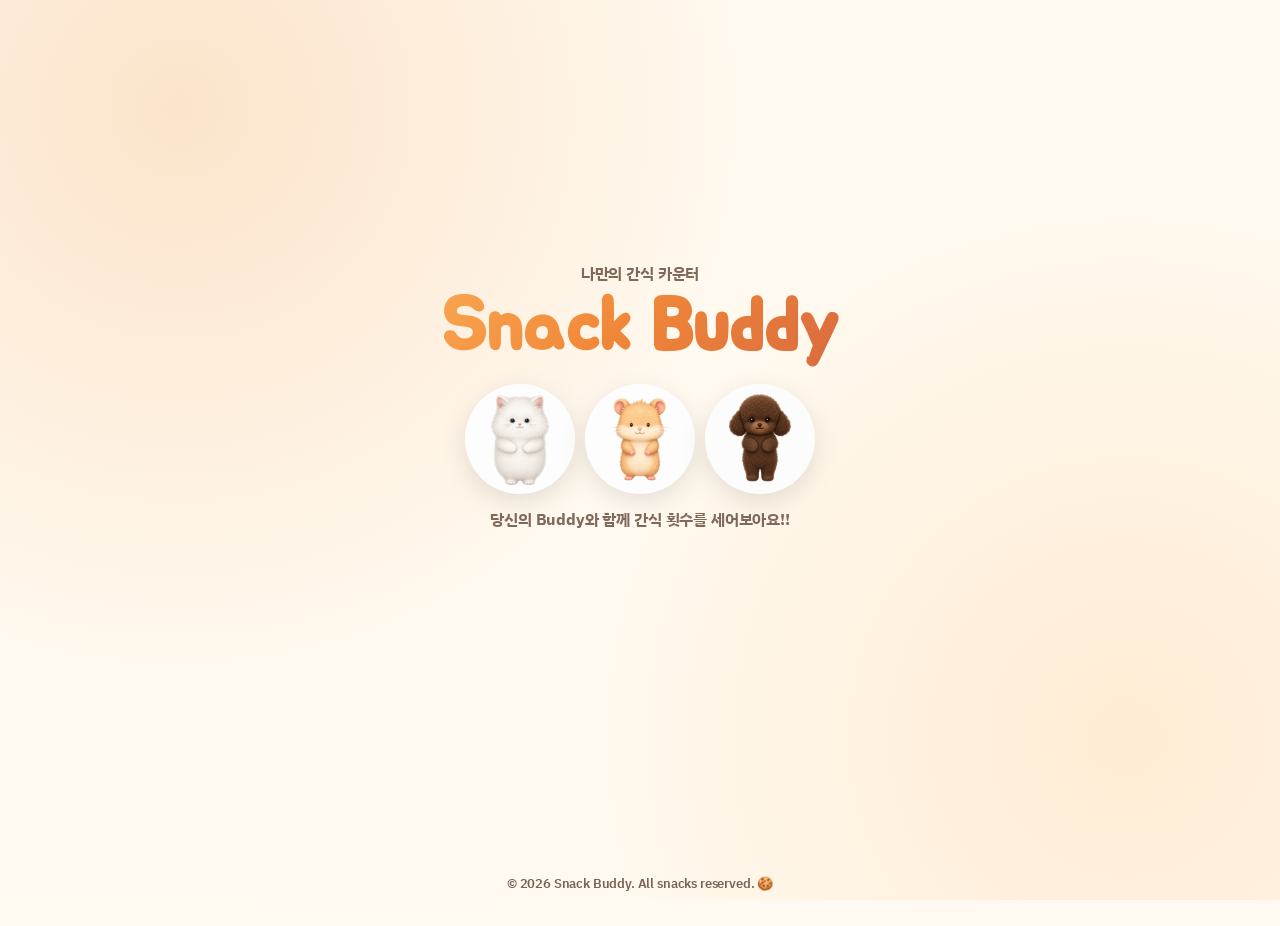
==== index.html @ da844f2b "modified the loading time to main page" ====
<!doctype html>
<html lang="ko">
  <head>
    <meta charset="UTF-8" />
    <meta
      name="viewport"
      content="width=device-width, initial-scale=1.0, maximum-scale=1.0, minimum-scale=1.0, user-scalable=no, viewport-fit=cover"
    />
    <title>Snack Buddy</title>
    <link rel="icon" type="image/svg+xml" href="./images/favicon.svg" />
    <link rel="apple-touch-icon" href="./images/favicon.svg" />
    <link rel="stylesheet" href="./styles.css?v=20260507" />
  </head>
  <body>
    <section id="splashView" class="splash-view" aria-label="시작 화면">
      <div class="splash-card">
        <p class="splash-kicker">나만의 간식 카운터</p>
        <h1 class="splash-title">Snack Buddy</h1>
        <div class="splash-buddy-row" aria-hidden="true">
          <img src="./images/characters/cats/cat_lv1.svg" alt="" class="splash-buddy-image" />
          <img src="./images/characters/hamsters/hamster_lv1.svg" alt="" class="splash-buddy-image" />
          <img src="./images/characters/puddles/puddle_lv1.svg" alt="" class="splash-buddy-image" />
          <!-- <img src="./images/characters/girls/girl_lv1.png" alt="" class="splash-buddy-image" /> -->
        </div>
        <p class="splash-copy">당신의 Buddy와 함께 간식 횟수를 세어보아요!!</p>
      </div>
      <!-- <p class="splash-touch-guide">PRESS START BUTTON</p> -->
      <!-- <p class="splash-touch-guide">잠시만 기다려 주세요...</p> -->
      <p class="global-copyright">© 2026 Snack Buddy. All snacks reserved. 🍪</p>
    </section>

    <main id="appShell" class="app-shell app-shell-hidden">
      <section id="mainView" class="view view-active view-scroll" aria-label="메인 화면">
        <header class="app-header">
          <button id="infoBtn" class="info-icon-btn" type="button" aria-label="앱 정보 보기">i</button>
          <h1 id="mainGreetingTitle" class="app-title">Snack Buddy</h1>
          <p id="todayLabel" class="subtle"></p>
        </header>

        <article class="character-card">
          <img
            id="characterImage"
            src="./images/characters/character_0.svg"
            alt="간식 캐릭터 상태"
            width="220"
            height="220"
          />
          <p id="snackMessage" class="snack-message"></p>
        </article>

        <section class="counter-card">
          <p class="counter-title">오늘의 간식 횟수</p>
          <p id="countLabel" class="count-value">0회</p>
          <div class="button-row">
            <button id="increaseBtn" class="primary">간식 먹음</button>
            <button id="decreaseBtn" class="secondary">간식 1회 취소</button>
          </div>
          <button id="resetBtn" class="danger">오늘 기록 초기화</button>
        </section>

        <div class="quick-nav">
          <button id="goHistoryBtn" class="link-btn">히스토리</button>
          <button id="goSettingsBtn" class="link-btn">설정</button>
        </div>
      </section>

      <section id="historyView" class="view view-scroll" aria-label="히스토리 화면">
        <header class="history-header">
          <button id="backBtn" class="ghost">← 뒤로가기</button>
          <h2>히스토리</h2>
        </header>

        <nav class="period-nav" aria-label="조회 기간 선택">
          <button data-days="7" class="period-btn period-active">최근 7일</button>
          <button data-days="14" class="period-btn">최근 14일</button>
          <button data-days="30" class="period-btn">최근 30일</button>
        </nav>

        <section class="chart-card">
          <div id="historyChart" class="bar-chart" aria-label="일별 간식 횟수 그래프"></div>
        </section>

        <section class="summary-grid">
          <article class="summary-card">
            <p class="summary-title">총 간식 횟수</p>
            <p id="totalCount">0회</p>
          </article>
          <article class="summary-card">
            <p class="summary-title">일평균 간식 횟수</p>
            <p id="avgCount">0.0회</p>
          </article>
          <article class="summary-card">
            <p class="summary-title">가장 많이 먹은 날</p>
            <p id="maxDay">-</p>
          </article>
          <article class="summary-card">
            <p class="summary-title">가장 적게 먹은 날</p>
            <p id="minDay">-</p>
          </article>
        </section>
      </section>

      <section id="settingsView" class="view view-scroll" aria-label="설정 화면">
        <header class="history-header">
          <button id="backFromSettingsBtn" class="ghost">← 뒤로가기</button>
          <h2>설정</h2>
        </header>

        <section class="counter-card">
          <p class="field-label">캐릭터 미리보기</p>
          <img
            id="settingsCharacterPreview"
            src=""
            alt="설정 캐릭터 미리보기"
            width="180"
            height="180"
          />

          <label class="field-label" for="">하루 목표 횟수</label>
          <input id="dailyGoalInput" type="number" min="0" max="10" />

          <label class="field-label" for="">캐릭터 타입</label>
          <select id="characterTypeSelect">
            <option value="cat">고양이</option>
            <option value="hamster">햄스터</option>
            <option value="dog">초코푸들</option>
            <option value="joy">조이 (여)</option>
            <option value="kai">카이 (남)</option>
          </select>

          <label class="field-label" for="">테마</label>
          <select id="themeSelect">
            <option value="light">라이트</option>
            <option value="dark">다크</option>
          </select>

          <button id="saveSettingsBtn" class="primary">설정 저장</button>
          <button id="clearAllBtn" class="danger">전체 기록 초기화</button>
          <p id="settingsStatus" class="subtle"></p>
        </section>
      </section>

      <section id="aboutView" class="view" aria-label="앱 정보 화면">
        <header class="history-header">
          <button id="backFromAboutBtn" class="ghost">← 뒤로가기</button>
          <h2>정보</h2>
        </header>

        <section class="counter-card about-card">
          <div class="about-hero">
            <img src="./images/favicon.svg" alt="" class="about-hero-image" />
            <p class="about-hero-kicker">Snack Buddy</p>
            <p class="about-hero-title">간식 습관을 가볍고 즐겁게 체크해요.</p>
          </div>

          <div class="about-block">
            <p class="field-label">서비스 소개</p>
            <p class="about-copy">
              매일 간식 횟수를 기록하고, 귀여운 캐릭터와 함께 <br>오늘의 습관을 확인하는 간식 기록 앱입니다.
            </p>
          </div>

          <div class="about-block">
            <p class="field-label">만든이</p>
            <img src="./images/branding_image.png" alt="브릿지듀오 팀 이미지" class="about-maker-image" />
          </div>

          <p class="about-notice">해당 앱의 무단 배포를 금지합니다.</p>
        </section>
      </section>
    </main>

    <script>
      (() => {
        // Android/iOS 브라우저의 핀치/더블탭 확대를 추가로 방지한다.
        let lastTouchEnd = 0;

        document.addEventListener(
          "touchstart",
          (event) => {
            if (event.touches.length > 1) {
              event.preventDefault();
            }
          },
          { passive: false }
        );

        document.addEventListener(
          "touchend",
          (event) => {
            const now = Date.now();
            if (now - lastTouchEnd <= 300) {
              event.preventDefault();
            }
            lastTouchEnd = now;
          },
          { passive: false }
        );

        document.addEventListener("gesturestart", (event) => event.preventDefault(), { passive: false });
        document.addEventListener("gesturechange", (event) => event.preventDefault(), { passive: false });
        document.addEventListener("gestureend", (event) => event.preventDefault(), { passive: false });
      })();
    </script>
    <script src="./app.js?v=20260507"></script>
  </body>
</html>
---- styles.css ----
@import url("https://fonts.googleapis.com/css2?family=IBM+Plex+Sans+KR:wght@400;500;600;700&family=Jua&display=swap");

:root {
  color-scheme: light;
  --font-base: "IBM Plex Sans KR", "Apple SD Gothic Neo", "Malgun Gothic", sans-serif;
  --font-display: "Jua", "IBM Plex Sans KR", "Apple SD Gothic Neo", "Malgun Gothic", sans-serif;
  --bg: #fff9ef;
  --card: #fffefc;
  --line: #f0dcc4;
  --text: #473226;
  --title-text: #5a2f14;
  --muted: #80695a;
  --primary: #f2994a;
  --primary-hover: #eb8c38;
  --danger: #e06c58;
  --button-bg: #fffdfa;
  --button-bg-hover: #fff4e7;
  --button-text: #4d3628;
  --button-muted: #7b5b46;
  --chip-bg: #fff5e9;
  --chip-active-bg: #fedfbe;
  --chip-active-line: #eeb781;
  --secondary-bg: #fff1e2;
  --secondary-line: #e8ba8f;
  --secondary-text: #8a562f;
}

:root[data-theme="dark"] {
  color-scheme: dark;
  --bg: #1d1713;
  --card: #2a221d;
  --line: #4d3c30;
  --text: #f8e6d6;
  --title-text: #ffd8a8;
  --muted: #d7b89d;
  --primary: #d27d35;
  --primary-hover: #c06f2d;
  --danger: #b86150;
  --button-bg: #332923;
  --button-bg-hover: #3d3028;
  --button-text: #f3ddc7;
  --button-muted: #d5b89a;
  --chip-bg: #3a2c24;
  --chip-active-bg: #5a3c24;
  --chip-active-line: #9d693c;
  --secondary-bg: #4a3325;
  --secondary-line: #9a6a45;
  --secondary-text: #efcaa7;
}

* {
  box-sizing: border-box;
}

html,
body {
  min-height: 100%;
}

body {
  margin: 0;
  font-family: var(--font-base);
  background: linear-gradient(
    180deg,
    color-mix(in srgb, var(--bg) 78%, transparent 22%) 0%,
    color-mix(in srgb, var(--bg) 90%, transparent 10%) 100%
  );
  position: relative;
  z-index: 0;
  overflow-x: hidden;
  overflow-y: auto;
  color: var(--text);
  letter-spacing: -0.01em;
  padding-bottom: calc(env(safe-area-inset-bottom, 0px) + 26px);
  touch-action: pan-x pan-y;
}

body.view-scroll-locked {
  overflow-y: hidden;
}

body::before {
  content: "";
  position: fixed;
  inset: 0;
  z-index: -1;
  background: url("./images/background.png") center / cover no-repeat;
  pointer-events: none;
  transform: translateZ(0);
}

.global-copyright {
  position: fixed;
  left: 50%;
  bottom: calc(env(safe-area-inset-bottom, 0px) + 8px);
  transform: translateX(-50%);
  margin: 0;
  width: calc(100% - 24px);
  text-align: center;
  font-size: clamp(0.7rem, 2.7vw, 0.82rem);
  font-weight: 600;
  color: color-mix(in srgb, var(--muted) 88%, var(--text) 12%);
  z-index: 120;
  pointer-events: none;
}

.splash-view {
  position: fixed;
  inset: 0;
  z-index: 50;
  display: grid;
  place-items: center;
  padding: 20px;
  background:
    radial-gradient(circle at 14% 12%, color-mix(in srgb, var(--primary) 22%, transparent 78%), transparent 42%),
    radial-gradient(circle at 88% 82%, color-mix(in srgb, #ffcc93 30%, transparent 70%), transparent 40%),
    var(--bg);
  transition: opacity 1.65s ease, visibility 1.55s ease;
}

.splash-hidden {
  opacity: 0;
  visibility: hidden;
  pointer-events: none;
}

.splash-closing {
  opacity: 0;
  visibility: visible;
  pointer-events: auto;
}

.splash-card {
  width: min(440px, 100%);
  /* background: transparent; */
  border: none;
  border-radius: 24px;
  padding: 24px 18px;
  /* transform: translateY(clamp(-48px, -5vh, -22px)); */
  transform: translateY(clamp(-55px, -6vh, -22px));
  text-align: center;
  /* box-shadow: 0 16px 32px rgba(80, 51, 30, 0.12); */
}

.splash-kicker {
  margin: 0;
  color: var(--muted);
  font-weight: 700;
  opacity: 0;
  animation: splash-item-fade-in 1s ease forwards;
  animation-delay: 1.2s;
}

.splash-title {
  margin: 6px 0 16px;
  font-family: var(--font-display);
  font-size: clamp(2.35rem, 8.6vw, 4.6rem);
  font-weight: 800;
  line-height: 1.05;
  white-space: nowrap;
  background: linear-gradient(135deg, #f9a54f 0%, #f08738 46%, #d96a3f 100%);
  color: transparent;
  -webkit-background-clip: text;
  background-clip: text;
  opacity: 0;
  animation: splash-item-fade-in 1.08s ease forwards;
  animation-delay: 1.7s;
}

.splash-buddy-row {
  display: flex;
  justify-content: center;
  align-items: flex-end;
  gap: 10px;
}

.splash-buddy-image {
  --fade-delay: 2s;
  width: min(28vw, 110px);
  height: auto;
  filter: drop-shadow(0 8px 12px rgba(0, 0, 0, 0.1));
  opacity: 0;
  border-radius: 50%;
  animation:
    splash-item-fade-in 1.05s ease forwards,
    splash-buddy-pop 1.4s ease-in-out infinite;
  animation-delay:
    var(--fade-delay),
    calc(var(--fade-delay) + 1.55s);
}

.splash-buddy-image:nth-child(2) {
  --fade-delay: 2.45s;
}

.splash-buddy-image:nth-child(3) {
  --fade-delay: 2.9s;
}

.splash-copy {
  margin: 14px 0 0;
  font-size: 1rem;
  font-weight: 700;
  color: var(--muted);
  opacity: 0;
  animation: splash-item-fade-in 1.08s ease forwards;
  animation-delay: 4s;
}

.splash-touch-guide {
  position: absolute;
  left: 50%;
  bottom: calc(env(safe-area-inset-bottom, 0px) + clamp(20px, 6vh, 52px));
  transform: translateX(-50%);
  margin: 0;
  width: calc(100% - 32px);
  display: flex;
  justify-content: center;
  text-align: center;
  font-size: clamp(1.4rem, 4.6vw, 1.5rem);
  font-weight: 800;
  color: color-mix(in srgb, var(--text) 68%, var(--muted) 32%);
  opacity: 0;
  animation:
    splash-touch-guide-fade-in 1.08s ease forwards,
    splash-guide-blink 1.1s ease-in-out infinite;
  animation-delay:
    4.65s,
    5.73s;
}

.app-shell-hidden {
  display: none;
}

.app-shell {
  width: min(720px, 100%);
  min-height: 100dvh;
  padding: max(20px, env(safe-area-inset-top, 0px)) 16px calc(env(safe-area-inset-bottom, 0px) + 40px);
  position: relative;
  margin: 0 auto;
  display: flex;
  flex-direction: column;
  isolation: isolate;
  overflow: visible;
  /* border-radius: 20px; */
}

.app-shell::before {
  content: "";
  position: fixed;
  inset: 0;
  z-index: 0;
  background: color-mix(in srgb, var(--bg) 56%, transparent 44%);
  opacity: 0.5;
  pointer-events: none;
}

.app-shell::after {
  content: "";
  position: fixed;
  inset: 0;
  z-index: 1;
  background: linear-gradient(
    180deg,
    color-mix(in srgb, var(--bg) 56%, transparent 44%) 0%,
    color-mix(in srgb, var(--bg) 82%, transparent 18%) 100%
  );
  pointer-events: none;
}

.app-shell > * {
  position: relative;
  z-index: 2;
}

@keyframes splash-buddy-pop {
  0%,
  100% {
    transform: translateY(0);
  }
  50% {
    transform: translateY(-5px);
  }
}

@keyframes splash-guide-blink {
  0%,
  100% {
    opacity: 1;
  }
  50% {
    opacity: 0.25;
  }
}

@keyframes splash-item-fade-in {
  from {
    opacity: 0;
    transform: translateY(10px);
  }
  to {
    opacity: 1;
    transform: translateY(0);
  }
}

@keyframes splash-touch-guide-fade-in {
  from {
    opacity: 0;
    transform: translateX(-50%) translateY(10px);
  }
  to {
    opacity: 1;
    transform: translateX(-50%) translateY(0);
  }
}

.view {
  display: none;
  flex: 1;
  min-height: 0;
  overflow: visible;
}

.view-active {
  display: block;
}

.view-scroll.view-active {
  padding-bottom: calc(env(safe-area-inset-bottom, 0px) + 18px);
}

.app-header h1,
.history-header h2 {
  margin: 0;
}

.app-header {
  position: relative;
  padding-right: 0;
  text-align: center;
  margin-bottom: 8px;
}

.info-icon-btn {
  position: absolute;
  top: 30%;
  right: 0;
  display: inline-flex;
  align-items: center;
  justify-content: center;
  width: 30px;
  height: 30px;
  padding: 0;
  border: 1px solid var(--line);
  border-radius: 999px;
  background: var(--card);
  color: var(--muted);
  font-family: var(--font-display);
  font-size: 1.2rem;
  font-weight: 500;
  line-height: 1;
  cursor: pointer;
  transition: transform 0.14s ease, color 0.16s ease, border-color 0.16s ease, box-shadow 0.16s ease;
}

/* .info-icon-btn:active {
  transform: translateY(-50%) scale(0.96);
} */

.info-icon-btn:focus-visible {
  outline: none;
  color: var(--text);
  border-color: color-mix(in srgb, var(--primary) 58%, var(--line) 42%);
  box-shadow: 0 0 0 3px color-mix(in srgb, var(--primary) 22%, transparent 78%);
}

.app-title {
  font-family: var(--font-display);
  font-size: clamp(1.2rem, 4.1vw, 1.2rem);
  font-weight: 800;
  line-height: 1.3;
  letter-spacing: -0.01em;
  max-width: 100%;
  padding-inline: 0;
  color: var(--title-text);
  text-shadow: 0 2px 6px rgba(60, 31, 12, 0.18);
  overflow-wrap: anywhere;
  word-break: keep-all;
  white-space: pre-line;
  text-align: center;
}

.subtle {
  color: var(--muted);
  margin: 8px 0 0;
  text-align: center;
  font-size: 0.98rem;
  font-weight: 800;
  letter-spacing: -0.005em;
}

#todayLabel {
  font-family: var(--font-base);
  color: color-mix(in srgb, var(--muted) 88%, var(--text) 12%);
  text-align: center;
}

.character-card,
.counter-card,
.chart-card,
.summary-card {
  background: var(--card);
  border: 1px solid var(--line);
  border-radius: 16px;
  padding: 16px;
}

.character-card {
  margin-top: 16px;
  text-align: center;
  box-shadow: 0 8px 20px rgba(80, 51, 30, 0.08);
}

#characterImage {
  max-width: 290px;
  width: 100%;
  height: auto;
  filter: drop-shadow(0 6px 10px rgba(0, 0, 0, 0.08));
  transform-origin: center 80%;
}

.snack-message {
  margin: 10px 0 0;
  color: var(--muted);
  white-space: pre-line;
}

.goal-token {
  color: #d93025;
  font-weight: 700;
}

.counter-card {
  margin-top: 12px;
}

.counter-title {
  margin: 0;
  color: var(--muted);
}

.count-value {
  margin: 8px 0 16px;
  font-size: 2rem;
  font-weight: 700;
}

.about-service-name {
  margin: 8px 0 16px;
  font-size: 1.24rem;
  font-weight: 700;
  text-align: center;
}

.about-card {
  padding-top: 14px;
}

.about-hero {
  display: grid;
  justify-items: center;
  gap: 6px;
  margin-bottom: 12px;
  padding: 14px 12px;
  border-radius: 16px;
  border: 1px solid color-mix(in srgb, var(--primary) 34%, var(--line) 66%);
  /* background: linear-gradient(
    145deg,
    color-mix(in srgb, var(--primary) 20%, var(--card) 80%) 0%,
    color-mix(in srgb, var(--chip-bg) 58%, var(--card) 42%) 100%
  ); */
}

.about-hero-image {
  width: 88px;
  height: 88px;
  object-fit: contain;
}

.about-hero-kicker {
  margin: 0;
  font-size: 0.85rem;
  color: var(--muted);
  font-weight: 700;
  letter-spacing: 0.03em;
  text-transform: uppercase;
}

.about-hero-title {
  margin: 0;
  text-align: center;
  font-size: 1rem;
  line-height: 1.48;
  font-weight: 700;
  color: var(--text);
}

.about-block {
  margin-top: 10px;
  padding: 12px 12px;
  border-radius: 12px;
  border: 1px solid var(--line);
  background: color-mix(in srgb, var(--card) 84%, var(--chip-bg) 16%);
}

.about-copy {
  margin: 0;
  color: var(--text);
  line-height: 1.62;
  font-size: 0.95rem;
  text-align: center;
}

.about-maker-image {
  display: block;
  width: 88px;
  height: 88px;
  margin: 0 auto;
  object-fit: cover;
}

.about-meta {
  margin: 0;
  display: flex;
  justify-content: space-between;
  gap: 10px;
  color: var(--text);
  font-size: 0.93rem;
  line-height: 1.55;
}

.about-meta + .about-meta {
  margin-top: 4px;
}

.about-meta span:first-child {
  color: var(--muted);
  font-weight: 700;
}

.about-meta span:last-child {
  text-align: right;
}

.about-notice {
  margin: 16px 0 0;
  text-align: center;
  color: var(--muted);
  font-size: 0.92rem;
  font-weight: 600;
  line-height: 1.58;
  padding: 8px 10px 0;
}

.button-row {
  display: grid;
  grid-template-columns: 1fr 1fr;
  gap: 10px;
}

button {
  width: 100%;
  border: 1px solid var(--line);
  background: var(--button-bg);
  color: var(--button-text);
  font-family: inherit;
  padding: 12px;
  border-radius: 12px;
  cursor: pointer;
  font-size: 0.95rem;
  font-weight: 700;
  letter-spacing: 0.01em;
  transition: transform 0.14s ease, background-color 0.16s ease, border-color 0.16s ease, box-shadow 0.16s ease;
}

button:hover {
  background: var(--button-bg-hover);
  transform: translateY(-1px);
}

button:active {
  transform: translateY(0);
}

button:focus-visible {
  outline: none;
  border-color: color-mix(in srgb, var(--primary) 62%, var(--line) 38%);
  box-shadow: 0 0 0 3px color-mix(in srgb, var(--primary) 24%, transparent 76%);
}

button:disabled {
  opacity: 0.5;
  cursor: not-allowed;
}

.primary {
  background: var(--primary);
  color: #fff;
  border-color: color-mix(in srgb, var(--primary) 65%, #000 35%);
  box-shadow: 0 6px 14px color-mix(in srgb, var(--primary) 35%, transparent 65%);
}

.primary:hover {
  background: var(--primary-hover);
}

.secondary {
  background: var(--secondary-bg);
  border-color: var(--secondary-line);
  color: var(--secondary-text);
  box-shadow: inset 0 -1px 0 color-mix(in srgb, var(--secondary-line) 65%, transparent 35%);
}

.secondary:hover {
  background: color-mix(in srgb, var(--secondary-bg) 86%, var(--button-bg-hover) 14%);
  border-color: color-mix(in srgb, var(--secondary-line) 82%, var(--primary) 18%);
}

.danger {
  margin-top: 10px;
  background: color-mix(in srgb, var(--danger) 16%, var(--card) 84%);
  border-color: color-mix(in srgb, var(--danger) 45%, var(--line) 55%);
  color: color-mix(in srgb, var(--danger) 70%, var(--text) 30%);
  box-shadow: inset 0 -1px 0 color-mix(in srgb, var(--danger) 42%, transparent 58%);
}

.link-btn {
  background: var(--chip-bg);
  color: var(--button-muted);
  border-color: color-mix(in srgb, var(--line) 65%, var(--primary) 35%);
  padding: 13px 14px;
  text-align: left;
  position: relative;
}

.link-btn::after {
  content: "→";
  position: absolute;
  right: 14px;
  top: 50%;
  transform: translateY(-50%);
  font-weight: 800;
}

.link-btn:hover {
  border-color: color-mix(in srgb, var(--primary) 45%, var(--line) 55%);
  box-shadow: inset 0 -1px 0 color-mix(in srgb, var(--primary) 32%, transparent 68%);
}

.quick-nav {
  margin-top: 14px;
  display: grid;
  grid-template-columns: 1fr 1fr;
  gap: 10px;
}

.history-header {
  display: flex;
  align-items: center;
  gap: 12px;
  justify-content: space-between;
  background: var(--card);
  border: 1px solid var(--line);
  border-radius: 14px;
  padding: 10px 12px;
}

.ghost {
  width: auto;
  padding: 9px 13px;
  border-radius: 10px;
  /* background: var(--chip-bg); */
  color: var(--button-muted);
  /* border-color: color-mix(in srgb, var(--line) 70%, var(--primary) 30%); */
  font-weight: 600;
  border: none;
}

.period-nav {
  margin-top: 14px;
  display: grid;
  grid-template-columns: repeat(3, 1fr);
  gap: 8px;
}

.period-btn {
  background: var(--chip-bg);
  color: var(--button-muted);
  border-color: color-mix(in srgb, var(--line) 76%, var(--primary) 24%);
  font-weight: 600;
}

.period-active {
  background: var(--chip-active-bg);
  border-color: var(--chip-active-line);
  font-weight: 600;
  color: var(--text);
  box-shadow: 0 4px 12px color-mix(in srgb, var(--chip-active-line) 30%, transparent 70%);
}

.chart-card {
  margin-top: 12px;
  box-shadow: 0 8px 20px rgba(80, 51, 30, 0.08);
}

.bar-chart {
  width: 100%;
  min-height: 260px;
  display: grid;
  grid-template-rows: auto 1fr;
  gap: 6px;
}

.bar-guide {
  display: flex;
  justify-content: flex-end;
  gap: 8px;
  font-size: 0.78rem;
  color: var(--muted);
  font-weight: 600;
}

.bar-guide-item {
  padding: 2px 8px;
  border-radius: 999px;
  background: color-mix(in srgb, var(--primary) 12%, transparent 88%);
}

.bar-guide-item-goal {
  background: color-mix(in srgb, #8a63ff 20%, transparent 80%);
}

.bar-list {
  display: flex;
  align-items: flex-end;
  gap: 8px;
  overflow-x: auto;
  padding-top: 8px;
}

.bar-item {
  min-width: 56px;
  display: grid;
  justify-items: center;
  gap: 6px;
}

.bar-value {
  font-size: 0.8rem;
  color: var(--muted);
}

.bar-column {
  width: 100%;
  height: 180px;
  border-radius: 8px;
  background: rgba(242, 164, 91, 0.2);
  display: flex;
  align-items: flex-end;
  overflow: hidden;
  position: relative;
}

.bar-cap-line {
  position: absolute;
  left: 0;
  right: 0;
  top: 0;
  /* border-top: 2px dashed color-mix(in srgb, var(--primary) 65%, var(--line) 35%); */
  opacity: 0.9;
  z-index: 2;
}

.bar-mid-line {
  position: absolute;
  left: 0;
  right: 0;
  top: 50%;
  border-top: 1px dashed color-mix(in srgb, var(--primary) 45%, var(--line) 55%);
  opacity: 0.85;
  z-index: 2;
}

.bar-goal-line {
  position: absolute;
  left: 0;
  right: 0;
  border-top: 1px dashed color-mix(in srgb, #8a63ff 75%, var(--line) 25%);
  opacity: 0.95;
  z-index: 2;
}

.bar-fill {
  width: 100%;
  background: var(--primary);
  min-height: 2px;
}

.bar-label {
  font-size: 0.78rem;
  color: var(--muted);
  text-align: center;
  line-height: 1.2;
  word-break: keep-all;
}

.summary-grid {
  margin-top: 12px;
  display: grid;
  grid-template-columns: 1fr 1fr;
  gap: 10px;
}

.summary-title {
  margin: 0;
  color: var(--muted);
}

.summary-card p:last-child {
  margin: 8px 0 0;
  font-weight: 600;
}

.summary-card {
  box-shadow: 0 6px 14px rgba(80, 51, 30, 0.06);
}

.field-label {
  display: block;
  margin-top: 12px;
  margin-bottom: 6px;
  color: var(--muted);
  font-size: 0.92rem;
  text-align: center;
}

input,
select {
  width: 100%;
  border: 1px solid var(--line);
  border-radius: 10px;
  background: var(--button-bg);
  color: var(--text);
  font-family: inherit;
  padding: 10px 12px;
  font-size: 0.95rem;
}

input:focus,
select:focus {
  outline: none;
  border-color: color-mix(in srgb, var(--primary) 58%, var(--line) 42%);
  box-shadow: 0 0 0 3px color-mix(in srgb, var(--primary) 22%, transparent 78%);
}

/* Prevent iOS Safari from auto-zooming focused form controls */
@supports (-webkit-touch-callout: none) {
  input,
  select,
  textarea {
    font-size: 16px;
  }
}

#saveSettingsBtn {
  margin-top: 16px;
}

#settingsCharacterPreview {
  display: block;
  margin: 4px auto 10px;
  max-width: 170px;
  width: 100%;
  height: auto;
  border: 1px solid var(--line);
  border-radius: 14px;
  background: #fff9f0;
  transform-origin: center 80%;
}

#settingsStatus {
  margin-top: 10px;
}

@media (max-width: 560px) {
  .splash-title {
    font-size: clamp(2.8rem, 11vw, 4.9rem);
  }

  .button-row,
  .quick-nav,
  .period-nav,
  .summary-grid {
    grid-template-columns: 1fr;
  }
}

@media (hover: none) and (pointer: coarse) {
  .bar-list {
    -ms-overflow-style: none;
    scrollbar-width: none;
  }

  .bar-list::-webkit-scrollbar {
    width: 0;
    height: 0;
    display: none;
  }
}
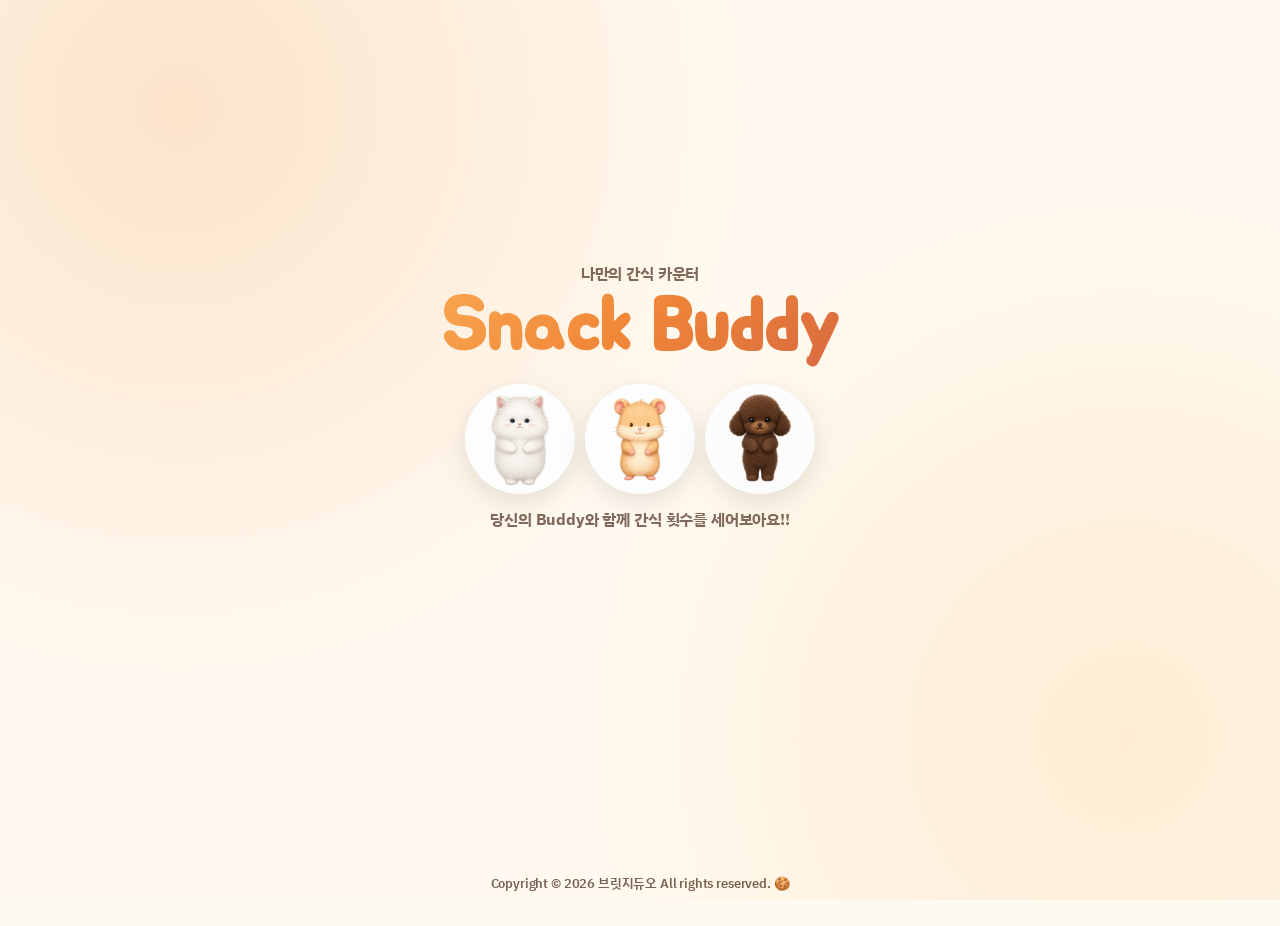
==== commit 6ea20824: "modified copyrights and start page transition timing" ====
--- a/index.html
+++ b/index.html
@@ -26,7 +26,7 @@
       </div>
       <!-- <p class="splash-touch-guide">PRESS START BUTTON</p> -->
       <!-- <p class="splash-touch-guide">잠시만 기다려 주세요...</p> -->
-      <p class="global-copyright">© 2026 Snack Buddy. All snacks reserved. 🍪</p>
+      <p class="global-copyright">Copyright © 2026 브릿지듀오 All rights reserved. 🍪</p>
     </section>
 
     <main id="appShell" class="app-shell app-shell-hidden">
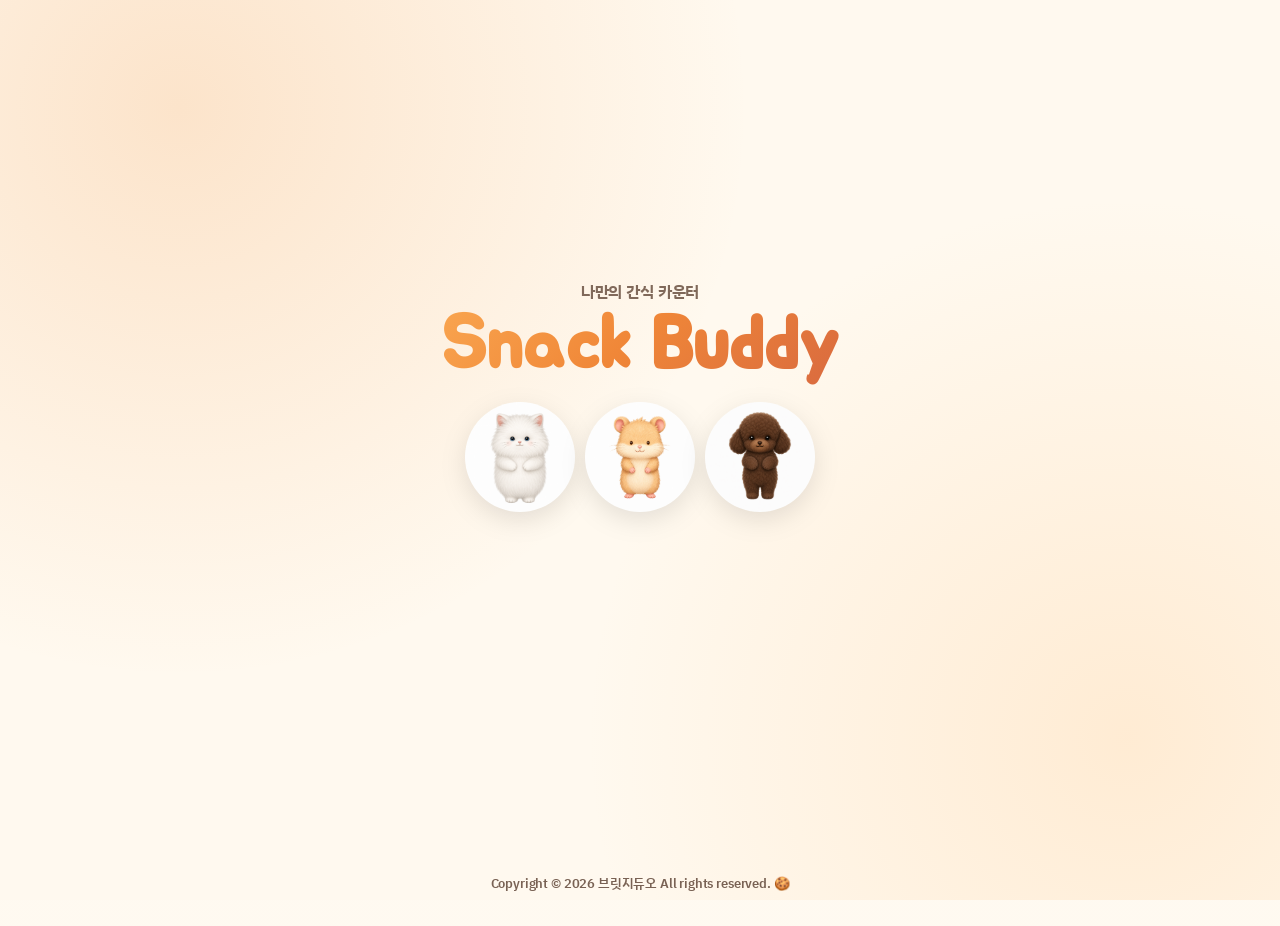
==== commit c8cf7428: "modified auto dismiss transition time on start page" ====
--- a/index.html
+++ b/index.html
@@ -22,7 +22,7 @@
           <img src="./images/characters/puddles/puddle_lv1.svg" alt="" class="splash-buddy-image" />
           <!-- <img src="./images/characters/girls/girl_lv1.png" alt="" class="splash-buddy-image" /> -->
         </div>
-        <p class="splash-copy">당신의 Buddy와 함께 간식 횟수를 세어보아요!!</p>
+        <!-- <p class="splash-copy">당신의 Buddy와 함께 간식 횟수를 세어보아요!!</p> -->
       </div>
       <!-- <p class="splash-touch-guide">PRESS START BUTTON</p> -->
       <!-- <p class="splash-touch-guide">잠시만 기다려 주세요...</p> -->
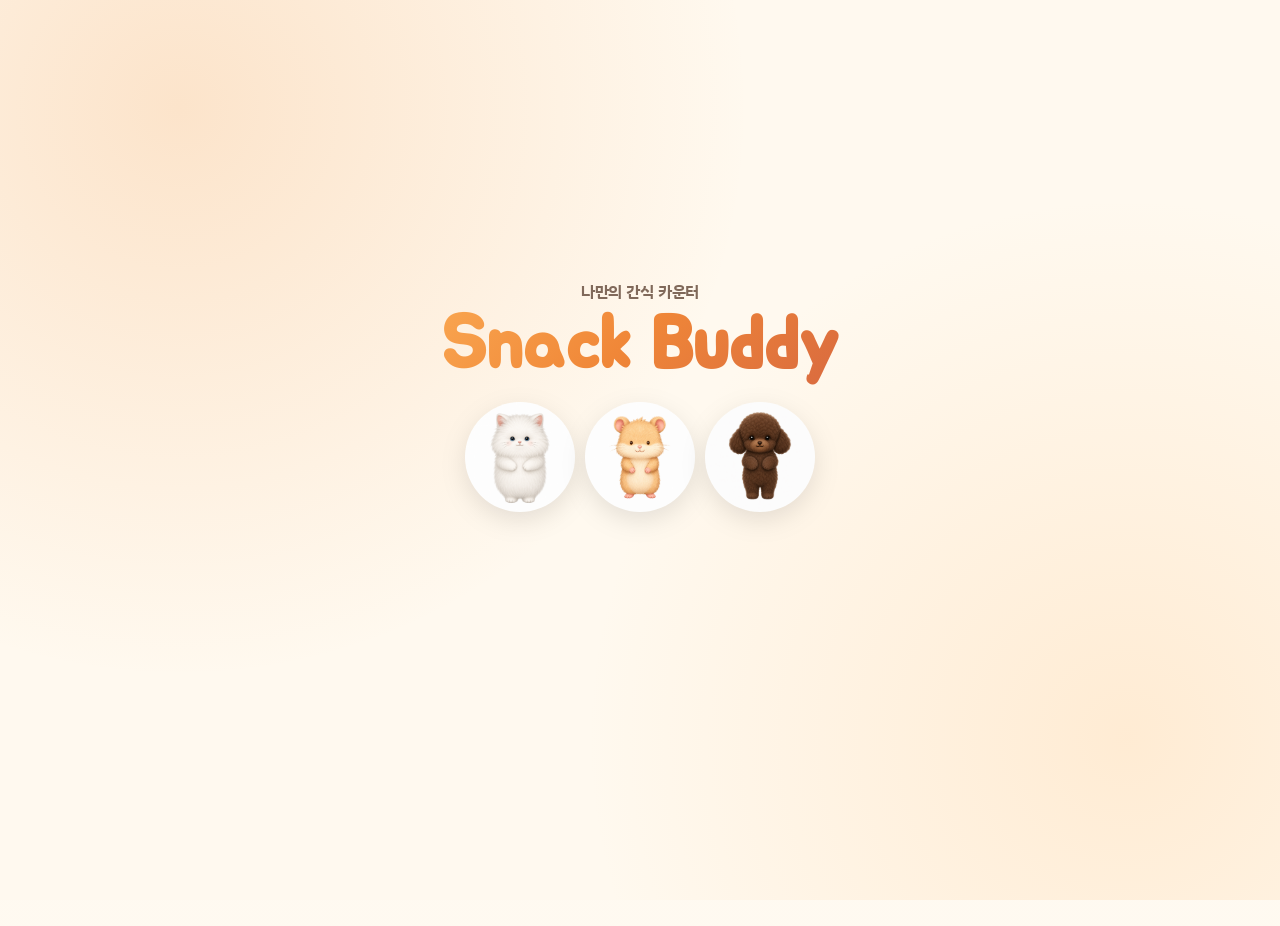
==== commit 45577f8f: "removed copyrights" ====
--- a/index.html
+++ b/index.html
@@ -1,207 +1,215 @@
 <!doctype html>
 <html lang="ko">
-  <head>
-    <meta charset="UTF-8" />
-    <meta
-      name="viewport"
-      content="width=device-width, initial-scale=1.0, maximum-scale=1.0, minimum-scale=1.0, user-scalable=no, viewport-fit=cover"
-    />
-    <title>Snack Buddy</title>
-    <link rel="icon" type="image/svg+xml" href="./images/favicon.svg" />
-    <link rel="apple-touch-icon" href="./images/favicon.svg" />
-    <link rel="stylesheet" href="./styles.css?v=20260507" />
-  </head>
-  <body>
-    <section id="splashView" class="splash-view" aria-label="시작 화면">
-      <div class="splash-card">
-        <p class="splash-kicker">나만의 간식 카운터</p>
-        <h1 class="splash-title">Snack Buddy</h1>
-        <div class="splash-buddy-row" aria-hidden="true">
-          <img src="./images/characters/cats/cat_lv1.svg" alt="" class="splash-buddy-image" />
-          <img src="./images/characters/hamsters/hamster_lv1.svg" alt="" class="splash-buddy-image" />
-          <img src="./images/characters/puddles/puddle_lv1.svg" alt="" class="splash-buddy-image" />
-          <!-- <img src="./images/characters/girls/girl_lv1.png" alt="" class="splash-buddy-image" /> -->
-        </div>
-        <!-- <p class="splash-copy">당신의 Buddy와 함께 간식 횟수를 세어보아요!!</p> -->
+
+<head>
+  <meta charset="UTF-8" />
+  <meta name="viewport"
+    content="width=device-width, initial-scale=1.0, maximum-scale=1.0, minimum-scale=1.0, user-scalable=no, viewport-fit=cover" />
+  <title>Snack Buddy</title>
+  <link rel="icon" type="image/svg+xml" href="./images/favicon.svg" />
+  <link rel="icon" type="image/png" sizes="32x32" href="./images/favicon-32x32.png" />
+  <link rel="icon" type="image/png" sizes="16x16" href="./images/favicon-16x16.png" />
+  <link rel="icon" href="./favicon.ico" sizes="any" />
+  <link rel="apple-touch-icon" sizes="180x180" href="./images/apple-touch-icon.png" />
+  <link rel="manifest" href="./manifest.webmanifest" />
+  <meta name="theme-color" content="#fff6ea" />
+  <link rel="stylesheet" href="./styles.css?v=20260507" />
+</head>
+
+<body>
+  <section id="splashView" class="splash-view" aria-label="시작 화면">
+    <div class="splash-card">
+      <p class="splash-kicker">나만의 간식 카운터</p>
+      <h1 class="splash-title">Snack Buddy</h1>
+      <div class="splash-buddy-row" aria-hidden="true">
+        <img src="./images/characters/cats/cat_lv1.svg" alt="" class="splash-buddy-image" />
+        <img src="./images/characters/hamsters/hamster_lv1.svg" alt="" class="splash-buddy-image" />
+        <img src="./images/characters/puddles/puddle_lv1.svg" alt="" class="splash-buddy-image" />
+        <!-- <img src="./images/characters/girls/girl_lv1.png" alt="" class="splash-buddy-image" /> -->
       </div>
-      <!-- <p class="splash-touch-guide">PRESS START BUTTON</p> -->
-      <!-- <p class="splash-touch-guide">잠시만 기다려 주세요...</p> -->
-      <p class="global-copyright">Copyright © 2026 브릿지듀오 All rights reserved. 🍪</p>
-    </section>
-
-    <main id="appShell" class="app-shell app-shell-hidden">
-      <section id="mainView" class="view view-active view-scroll" aria-label="메인 화면">
-        <header class="app-header">
-          <button id="infoBtn" class="info-icon-btn" type="button" aria-label="앱 정보 보기">i</button>
-          <h1 id="mainGreetingTitle" class="app-title">Snack Buddy</h1>
-          <p id="todayLabel" class="subtle"></p>
-        </header>
-
-        <article class="character-card">
-          <img
-            id="characterImage"
-            src="./images/characters/character_0.svg"
-            alt="간식 캐릭터 상태"
-            width="220"
-            height="220"
-          />
-          <p id="snackMessage" class="snack-message"></p>
-        </article>
-
-        <section class="counter-card">
-          <p class="counter-title">오늘의 간식 횟수</p>
-          <p id="countLabel" class="count-value">0회</p>
-          <div class="button-row">
-            <button id="increaseBtn" class="primary">간식 먹음</button>
-            <button id="decreaseBtn" class="secondary">간식 1회 취소</button>
-          </div>
-          <button id="resetBtn" class="danger">오늘 기록 초기화</button>
-        </section>
-
-        <div class="quick-nav">
-          <button id="goHistoryBtn" class="link-btn">히스토리</button>
-          <button id="goSettingsBtn" class="link-btn">설정</button>
-        </div>
-      </section>
-
-      <section id="historyView" class="view view-scroll" aria-label="히스토리 화면">
-        <header class="history-header">
-          <button id="backBtn" class="ghost">← 뒤로가기</button>
-          <h2>히스토리</h2>
-        </header>
-
-        <nav class="period-nav" aria-label="조회 기간 선택">
-          <button data-days="7" class="period-btn period-active">최근 7일</button>
-          <button data-days="14" class="period-btn">최근 14일</button>
-          <button data-days="30" class="period-btn">최근 30일</button>
-        </nav>
-
-        <section class="chart-card">
-          <div id="historyChart" class="bar-chart" aria-label="일별 간식 횟수 그래프"></div>
-        </section>
-
-        <section class="summary-grid">
-          <article class="summary-card">
-            <p class="summary-title">총 간식 횟수</p>
-            <p id="totalCount">0회</p>
-          </article>
-          <article class="summary-card">
-            <p class="summary-title">일평균 간식 횟수</p>
-            <p id="avgCount">0.0회</p>
-          </article>
-          <article class="summary-card">
-            <p class="summary-title">가장 많이 먹은 날</p>
-            <p id="maxDay">-</p>
-          </article>
-          <article class="summary-card">
-            <p class="summary-title">가장 적게 먹은 날</p>
-            <p id="minDay">-</p>
-          </article>
-        </section>
-      </section>
-
-      <section id="settingsView" class="view view-scroll" aria-label="설정 화면">
-        <header class="history-header">
-          <button id="backFromSettingsBtn" class="ghost">← 뒤로가기</button>
-          <h2>설정</h2>
-        </header>
-
-        <section class="counter-card">
-          <p class="field-label">캐릭터 미리보기</p>
-          <img
-            id="settingsCharacterPreview"
-            src=""
-            alt="설정 캐릭터 미리보기"
-            width="180"
-            height="180"
-          />
-
-          <label class="field-label" for="">하루 목표 횟수</label>
-          <input id="dailyGoalInput" type="number" min="0" max="10" />
-
-          <label class="field-label" for="">캐릭터 타입</label>
-          <select id="characterTypeSelect">
-            <option value="cat">고양이</option>
-            <option value="hamster">햄스터</option>
-            <option value="dog">초코푸들</option>
-            <option value="joy">조이 (여)</option>
-            <option value="kai">카이 (남)</option>
-          </select>
-
-          <label class="field-label" for="">테마</label>
-          <select id="themeSelect">
-            <option value="light">라이트</option>
-            <option value="dark">다크</option>
-          </select>
-
-          <button id="saveSettingsBtn" class="primary">설정 저장</button>
-          <button id="clearAllBtn" class="danger">전체 기록 초기화</button>
-          <p id="settingsStatus" class="subtle"></p>
-        </section>
-      </section>
-
-      <section id="aboutView" class="view" aria-label="앱 정보 화면">
-        <header class="history-header">
-          <button id="backFromAboutBtn" class="ghost">← 뒤로가기</button>
-          <h2>정보</h2>
-        </header>
-
-        <section class="counter-card about-card">
-          <div class="about-hero">
-            <img src="./images/favicon.svg" alt="" class="about-hero-image" />
-            <p class="about-hero-kicker">Snack Buddy</p>
-            <p class="about-hero-title">간식 습관을 가볍고 즐겁게 체크해요.</p>
-          </div>
-
-          <div class="about-block">
-            <p class="field-label">서비스 소개</p>
-            <p class="about-copy">
-              매일 간식 횟수를 기록하고, 귀여운 캐릭터와 함께 <br>오늘의 습관을 확인하는 간식 기록 앱입니다.
-            </p>
-          </div>
-
-          <div class="about-block">
-            <p class="field-label">만든이</p>
-            <img src="./images/branding_image.png" alt="브릿지듀오 팀 이미지" class="about-maker-image" />
-          </div>
-
-          <p class="about-notice">해당 앱의 무단 배포를 금지합니다.</p>
-        </section>
-      </section>
-    </main>
-
-    <script>
-      (() => {
-        // Android/iOS 브라우저의 핀치/더블탭 확대를 추가로 방지한다.
-        let lastTouchEnd = 0;
-
-        document.addEventListener(
-          "touchstart",
-          (event) => {
-            if (event.touches.length > 1) {
-              event.preventDefault();
-            }
-          },
-          { passive: false }
-        );
-
-        document.addEventListener(
-          "touchend",
-          (event) => {
-            const now = Date.now();
-            if (now - lastTouchEnd <= 300) {
-              event.preventDefault();
-            }
-            lastTouchEnd = now;
-          },
-          { passive: false }
-        );
-
-        document.addEventListener("gesturestart", (event) => event.preventDefault(), { passive: false });
-        document.addEventListener("gesturechange", (event) => event.preventDefault(), { passive: false });
-        document.addEventListener("gestureend", (event) => event.preventDefault(), { passive: false });
-      })();
-    </script>
-    <script src="./app.js?v=20260507"></script>
-  </body>
-</html>
+      <!-- <p class="splash-copy">당신의 Buddy와 함께 간식 횟수를 세어보아요!!</p> -->
+    </div>
+    <!-- <p class="splash-touch-guide">PRESS START BUTTON</p> -->
+    <!-- <p class="splash-touch-guide">잠시만 기다려 주세요...</p> -->
+    <!-- <p class="global-copyright">Copyright © 2026 브릿지듀오 All rights reserved. 🍪</p> -->
+  </section>
+
+  <main id="appShell" class="app-shell app-shell-hidden">
+    <section id="mainView" class="view view-active view-scroll" aria-label="메인 화면">
+      <header class="app-header">
+        <button id="infoBtn" class="info-icon-btn" type="button" aria-label="앱 정보 보기">i</button>
+        <h1 id="mainGreetingTitle" class="app-title">Snack Buddy</h1>
+        <p id="todayLabel" class="subtle"></p>
+      </header>
+
+      <article class="character-card">
+        <img id="characterImage" src="./images/characters/faces/character_0.svg" alt="간식 캐릭터 상태" width="220"
+          height="220" />
+        <p id="snackMessage" class="snack-message"></p>
+      </article>
+
+      <section class="counter-card">
+        <p class="counter-title">오늘의 간식 횟수</p>
+        <p id="countLabel" class="count-value">0회</p>
+        <div class="button-row">
+          <button id="increaseBtn" class="primary">간식 먹음</button>
+          <button id="decreaseBtn" class="secondary">간식 1회 취소</button>
+        </div>
+        <button id="resetBtn" class="danger">오늘 기록 초기화</button>
+      </section>
+
+      <div class="quick-nav">
+        <button id="goHistoryBtn" class="link-btn">히스토리</button>
+        <button id="goSettingsBtn" class="link-btn">설정</button>
+      </div>
+    </section>
+
+    <section id="historyView" class="view view-scroll" aria-label="히스토리 화면">
+      <header class="history-header">
+        <button id="backBtn" class="ghost">← 뒤로가기</button>
+        <h2>히스토리</h2>
+      </header>
+
+      <nav class="period-nav" aria-label="조회 기간 선택">
+        <button data-days="7" class="period-btn period-active">최근 7일</button>
+        <button data-days="14" class="period-btn">최근 14일</button>
+        <button data-days="30" class="period-btn">최근 30일</button>
+      </nav>
+
+      <section class="chart-card">
+        <div id="historyChart" class="bar-chart" aria-label="일별 간식 횟수 그래프"></div>
+      </section>
+
+      <section class="summary-grid">
+        <article class="summary-card">
+          <p class="summary-title">총 간식 횟수</p>
+          <p id="totalCount">0회</p>
+        </article>
+        <article class="summary-card">
+          <p class="summary-title">일평균 간식 횟수</p>
+          <p id="avgCount">0.0회</p>
+        </article>
+        <article class="summary-card">
+          <p class="summary-title">가장 많이 먹은 날</p>
+          <p id="maxDay">-</p>
+        </article>
+        <article class="summary-card">
+          <p class="summary-title">가장 적게 먹은 날</p>
+          <p id="minDay">-</p>
+        </article>
+      </section>
+    </section>
+
+    <section id="settingsView" class="view" aria-label="설정 화면">
+      <header class="history-header">
+        <button id="backFromSettingsBtn" class="ghost">← 뒤로가기</button>
+        <h2>설정</h2>
+      </header>
+
+      <section class="counter-card">
+        <p class="field-label">캐릭터 미리보기</p>
+        <img id="settingsCharacterPreview" src="" alt="설정 캐릭터 미리보기" width="180" height="180" />
+
+        <label class="field-label" for="">하루 목표 횟수</label>
+        <select id="dailyGoalSelect">
+          <option value="1">1회</option>
+          <option value="2">2회</option>
+          <option value="3">3회</option>
+          <option value="4">4회</option>
+          <option value="5">5회</option>
+          <option value="6">6회</option>
+          <option value="7">7회</option>
+          <option value="8">8회</option>
+          <option value="9">9회</option>
+          <option value="10">10회</option>
+        </select>
+
+        <label class="field-label" for="">캐릭터 타입</label>
+        <select id="characterTypeSelect">
+          <option value="cat">냥코</option>
+          <option value="hamster">햄토</option>
+          <option value="dog">당근</option>
+          <option value="joy">조이 (여)</option>
+          <option value="kai">카이 (남)</option>
+          <option value="monkey">몽키키</option>
+          <option value="tiger">타로</option>
+        </select>
+
+        <label class="field-label" for="">테마</label>
+        <select id="themeSelect">
+          <option value="light">라이트</option>
+          <option value="dark">다크</option>
+        </select>
+
+        <button id="saveSettingsBtn" class="primary">설정 저장</button>
+        <button id="clearAllBtn" class="danger">전체 기록 초기화</button>
+        <p id="settingsStatus" class="subtle"></p>
+      </section>
+    </section>
+
+    <section id="aboutView" class="view" aria-label="앱 정보 화면">
+      <header class="history-header">
+        <button id="backFromAboutBtn" class="ghost">← 뒤로가기</button>
+        <h2>정보</h2>
+      </header>
+
+      <section class="counter-card about-card">
+        <div class="about-hero">
+          <img src="./images/favicon.svg" alt="" class="about-hero-image" />
+          <p class="about-hero-kicker">Snack Buddy</p>
+          <p class="about-hero-title">간식 습관을 가볍고 즐겁게 체크해요.</p>
+        </div>
+
+        <div class="about-block">
+          <p class="field-label">서비스 소개</p>
+          <p class="about-copy">
+            매일 간식 횟수를 기록하고, 귀여운 캐릭터와 함께 <br>오늘의 습관을 확인하는 간식 기록 앱입니다.
+          </p>
+        </div>
+
+        <div class="about-block">
+          <p class="field-label">만든이</p>
+          <img src="./images/branding_image.png" alt="브릿지듀오 팀 이미지" class="about-maker-image" />
+        </div>
+
+        <p class="about-notice">해당 앱의 무단 배포를 금지합니다.</p>
+      </section>
+    </section>
+  </main>
+
+  <script>
+    (() => {
+      // Android/iOS 브라우저의 핀치/더블탭 확대를 추가로 방지한다.
+      let lastTouchEnd = 0;
+
+      document.addEventListener(
+        "touchstart",
+        (event) => {
+          if (event.touches.length > 1) {
+            event.preventDefault();
+          }
+        },
+        { passive: false }
+      );
+
+      document.addEventListener(
+        "touchend",
+        (event) => {
+          const now = Date.now();
+          if (now - lastTouchEnd <= 300) {
+            event.preventDefault();
+          }
+          lastTouchEnd = now;
+        },
+        { passive: false }
+      );
+
+      document.addEventListener("gesturestart", (event) => event.preventDefault(), { passive: false });
+      document.addEventListener("gesturechange", (event) => event.preventDefault(), { passive: false });
+      document.addEventListener("gestureend", (event) => event.preventDefault(), { passive: false });
+    })();
+  </script>
+  <script src="./app.js?v=20260507"></script>
+</body>
+
+</html>
--- a/styles.css
+++ b/styles.css
@@ -115,7 +115,7 @@
     radial-gradient(circle at 14% 12%, color-mix(in srgb, var(--primary) 22%, transparent 78%), transparent 42%),
     radial-gradient(circle at 88% 82%, color-mix(in srgb, #ffcc93 30%, transparent 70%), transparent 40%),
     var(--bg);
-  transition: opacity 1.65s ease, visibility 1.55s ease;
+  transition: opacity 1.2s ease, visibility 0.9s ease;
 }
 
 .splash-hidden {
